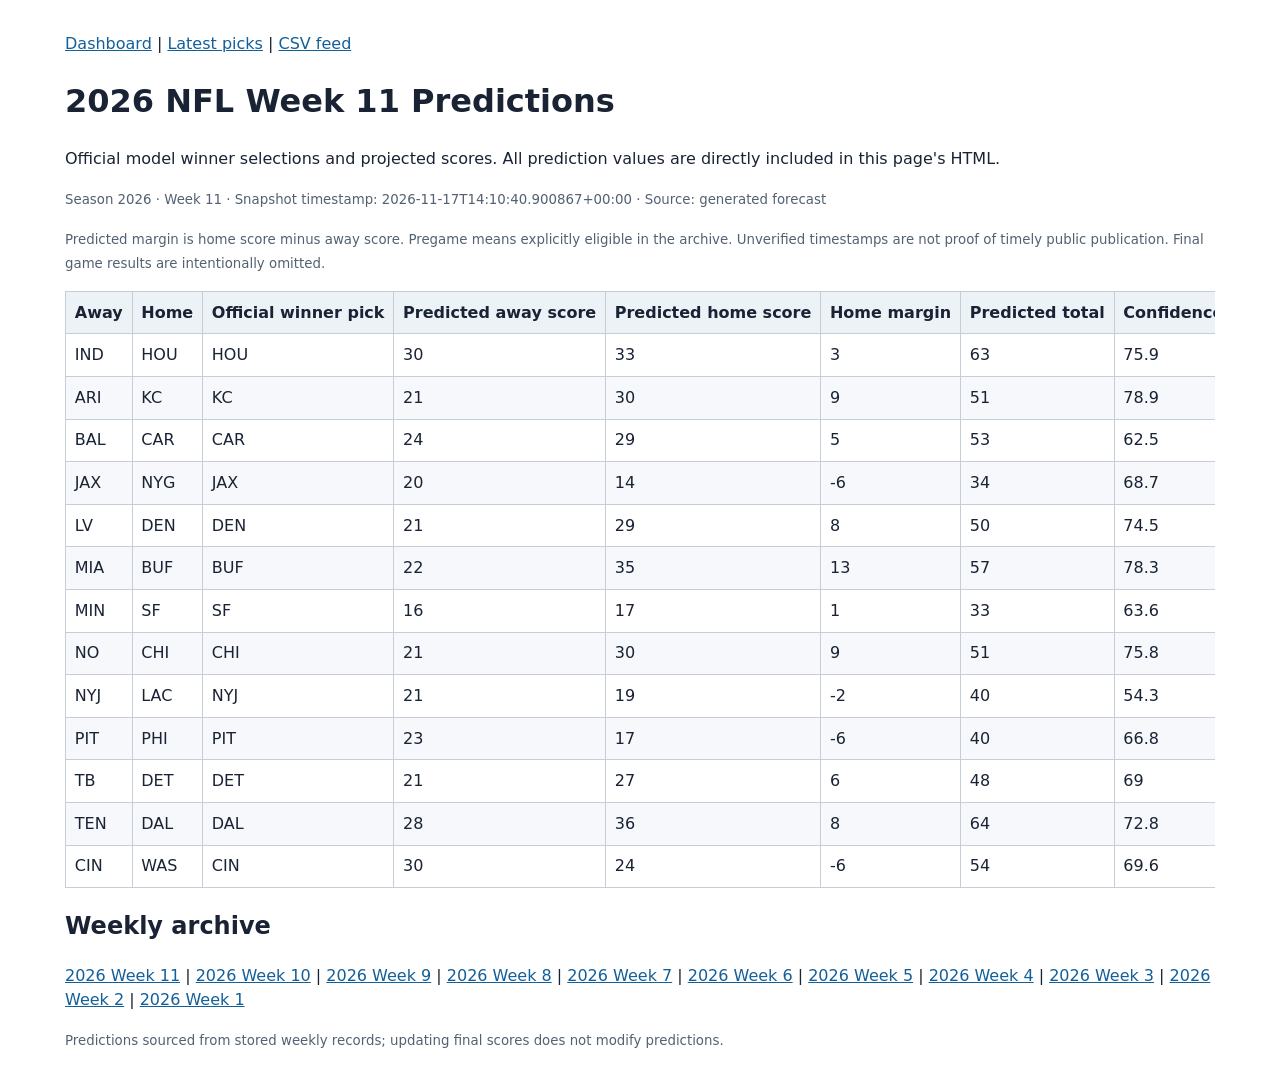
==== tracker/index.html @ 25757f8a "Refresh scores and static prediction tracker" ====
<!doctype html>
<html lang="en"><head><meta charset="utf-8"><meta name="viewport" content="width=device-width,initial-scale=1">
<title>2026 NFL Week 11 Predictions | NFL Prediction Lab</title>
<style>body{font:16px/1.5 system-ui,sans-serif;max-width:1150px;margin:2rem auto;padding:0 1rem;color:#192334}a{color:#135f99}table{border-collapse:collapse;width:100%}th,td{padding:.55rem;text-align:left;border:1px solid #c5ced6;white-space:nowrap}th{background:#edf2f7}tr:nth-child(even){background:#f6f8fb}.scroll{overflow-x:auto}small{color:#536172}</style>
</head><body><nav><a href="../">Dashboard</a> | <a href="./">Latest picks</a> | <a href="./latest.csv">CSV feed</a></nav>
<h1>2026 NFL Week 11 Predictions</h1>
<p>Official model winner selections and projected scores. All prediction values are directly included in this page's HTML.</p>
<p><small>Season 2026 · Week 11 · Snapshot timestamp: 2026-11-17T14:10:40.900867+00:00 · Source: generated forecast</small></p>
<p><small>Predicted margin is home score minus away score. Pregame means explicitly eligible in the archive. Unverified timestamps are not proof of timely public publication. Final game results are intentionally omitted.</small></p>
<div class="scroll"><table><thead><tr><th>Away</th><th>Home</th><th>Official winner pick</th><th>Predicted away score</th><th>Predicted home score</th><th>Home margin</th><th>Predicted total</th><th>Confidence %</th><th>Timing</th></tr></thead>
<tbody><tr data-away="IND" data-home="HOU" data-pick="HOU"><td>IND</td><td>HOU</td><td>HOU</td><td>30</td><td>33</td><td>3</td><td>63</td><td>75.9</td><td>Unverified</td></tr>
<tr data-away="ARI" data-home="KC" data-pick="KC"><td>ARI</td><td>KC</td><td>KC</td><td>21</td><td>30</td><td>9</td><td>51</td><td>78.9</td><td>Unverified</td></tr>
<tr data-away="BAL" data-home="CAR" data-pick="CAR"><td>BAL</td><td>CAR</td><td>CAR</td><td>24</td><td>29</td><td>5</td><td>53</td><td>62.5</td><td>Unverified</td></tr>
<tr data-away="JAX" data-home="NYG" data-pick="JAX"><td>JAX</td><td>NYG</td><td>JAX</td><td>20</td><td>14</td><td>-6</td><td>34</td><td>68.7</td><td>Unverified</td></tr>
<tr data-away="LV" data-home="DEN" data-pick="DEN"><td>LV</td><td>DEN</td><td>DEN</td><td>21</td><td>29</td><td>8</td><td>50</td><td>74.5</td><td>Unverified</td></tr>
<tr data-away="MIA" data-home="BUF" data-pick="BUF"><td>MIA</td><td>BUF</td><td>BUF</td><td>22</td><td>35</td><td>13</td><td>57</td><td>78.3</td><td>Unverified</td></tr>
<tr data-away="MIN" data-home="SF" data-pick="SF"><td>MIN</td><td>SF</td><td>SF</td><td>16</td><td>17</td><td>1</td><td>33</td><td>63.6</td><td>Unverified</td></tr>
<tr data-away="NO" data-home="CHI" data-pick="CHI"><td>NO</td><td>CHI</td><td>CHI</td><td>21</td><td>30</td><td>9</td><td>51</td><td>75.8</td><td>Unverified</td></tr>
<tr data-away="NYJ" data-home="LAC" data-pick="NYJ"><td>NYJ</td><td>LAC</td><td>NYJ</td><td>21</td><td>19</td><td>-2</td><td>40</td><td>54.3</td><td>Unverified</td></tr>
<tr data-away="PIT" data-home="PHI" data-pick="PIT"><td>PIT</td><td>PHI</td><td>PIT</td><td>23</td><td>17</td><td>-6</td><td>40</td><td>66.8</td><td>Unverified</td></tr>
<tr data-away="TB" data-home="DET" data-pick="DET"><td>TB</td><td>DET</td><td>DET</td><td>21</td><td>27</td><td>6</td><td>48</td><td>69</td><td>Unverified</td></tr>
<tr data-away="TEN" data-home="DAL" data-pick="DAL"><td>TEN</td><td>DAL</td><td>DAL</td><td>28</td><td>36</td><td>8</td><td>64</td><td>72.8</td><td>Unverified</td></tr>
<tr data-away="CIN" data-home="WAS" data-pick="CIN"><td>CIN</td><td>WAS</td><td>CIN</td><td>30</td><td>24</td><td>-6</td><td>54</td><td>69.6</td><td>Unverified</td></tr></tbody></table></div>
<h2>Weekly archive</h2><nav><a href="./2026/week-11.html">2026 Week 11</a> | <a href="./2026/week-10.html">2026 Week 10</a> | <a href="./2026/week-09.html">2026 Week 9</a> | <a href="./2026/week-08.html">2026 Week 8</a> | <a href="./2026/week-07.html">2026 Week 7</a> | <a href="./2026/week-06.html">2026 Week 6</a> | <a href="./2026/week-05.html">2026 Week 5</a> | <a href="./2026/week-04.html">2026 Week 4</a> | <a href="./2026/week-03.html">2026 Week 3</a> | <a href="./2026/week-02.html">2026 Week 2</a> | <a href="./2026/week-01.html">2026 Week 1</a></nav><footer><p><small>Predictions sourced from stored weekly records; updating final scores does not modify predictions.</small></p></footer>
</body></html>
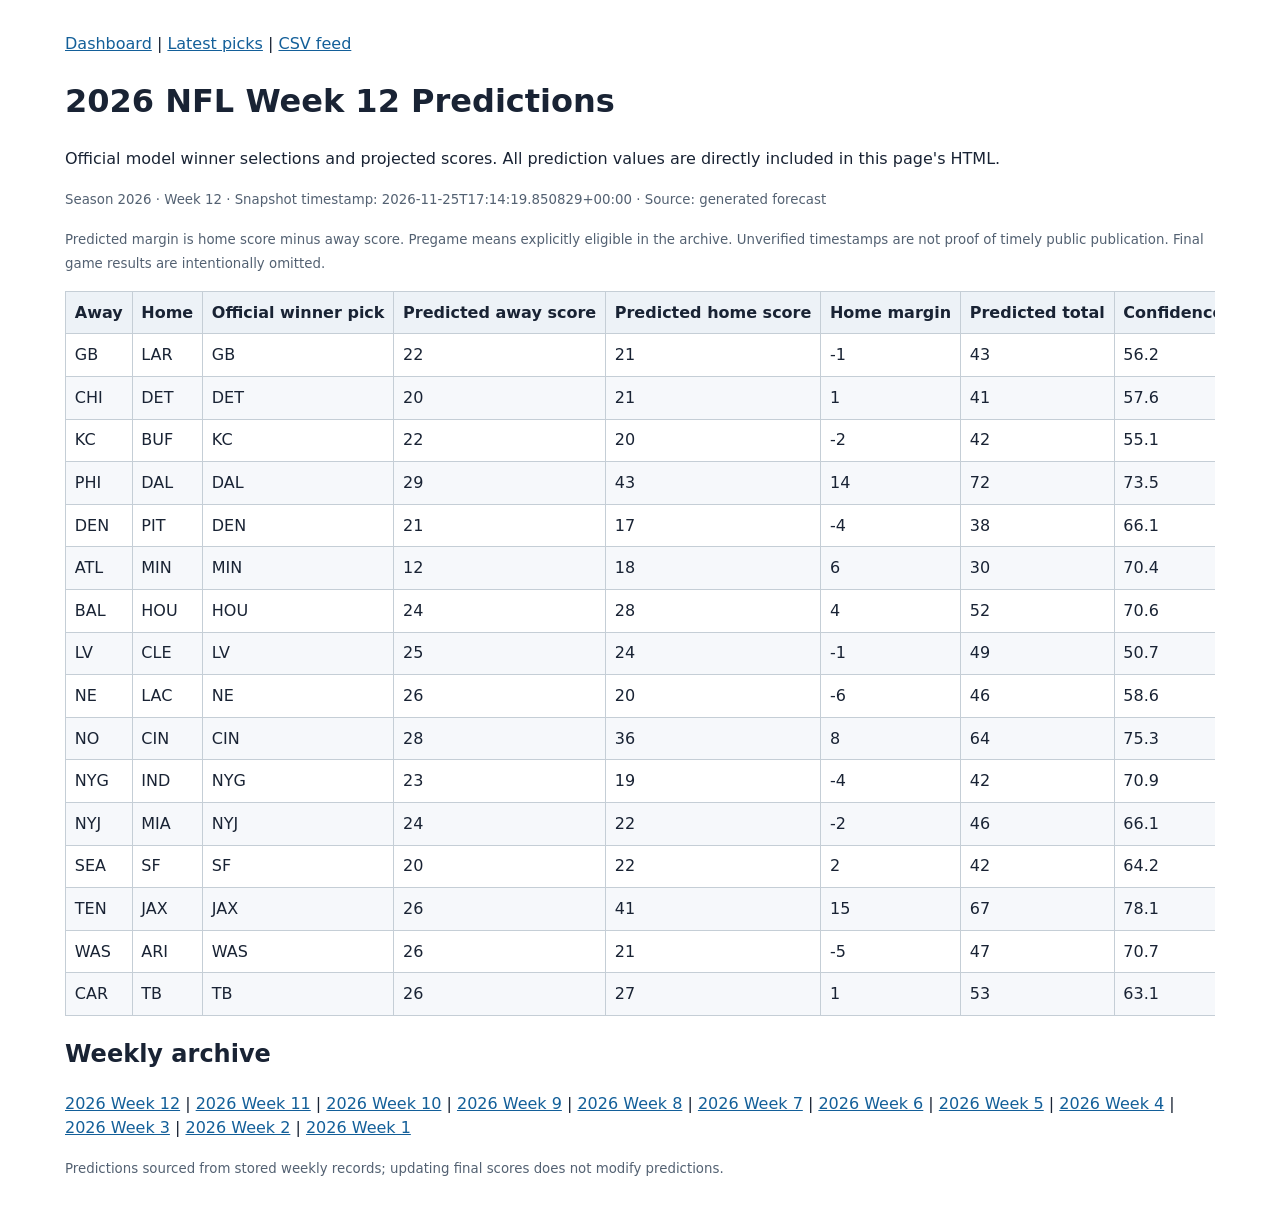
==== commit 88d2164e: "Refresh scores and static prediction tracker" ====
--- a/tracker/index.html
+++ b/tracker/index.html
@@ -1,25 +1,28 @@
 <!doctype html>
 <html lang="en"><head><meta charset="utf-8"><meta name="viewport" content="width=device-width,initial-scale=1">
-<title>2026 NFL Week 11 Predictions | NFL Prediction Lab</title>
+<title>2026 NFL Week 12 Predictions | NFL Prediction Lab</title>
 <style>body{font:16px/1.5 system-ui,sans-serif;max-width:1150px;margin:2rem auto;padding:0 1rem;color:#192334}a{color:#135f99}table{border-collapse:collapse;width:100%}th,td{padding:.55rem;text-align:left;border:1px solid #c5ced6;white-space:nowrap}th{background:#edf2f7}tr:nth-child(even){background:#f6f8fb}.scroll{overflow-x:auto}small{color:#536172}</style>
 </head><body><nav><a href="../">Dashboard</a> | <a href="./">Latest picks</a> | <a href="./latest.csv">CSV feed</a></nav>
-<h1>2026 NFL Week 11 Predictions</h1>
+<h1>2026 NFL Week 12 Predictions</h1>
 <p>Official model winner selections and projected scores. All prediction values are directly included in this page's HTML.</p>
-<p><small>Season 2026 · Week 11 · Snapshot timestamp: 2026-11-17T14:10:40.900867+00:00 · Source: generated forecast</small></p>
+<p><small>Season 2026 · Week 12 · Snapshot timestamp: 2026-11-25T17:14:19.850829+00:00 · Source: generated forecast</small></p>
 <p><small>Predicted margin is home score minus away score. Pregame means explicitly eligible in the archive. Unverified timestamps are not proof of timely public publication. Final game results are intentionally omitted.</small></p>
 <div class="scroll"><table><thead><tr><th>Away</th><th>Home</th><th>Official winner pick</th><th>Predicted away score</th><th>Predicted home score</th><th>Home margin</th><th>Predicted total</th><th>Confidence %</th><th>Timing</th></tr></thead>
-<tbody><tr data-away="IND" data-home="HOU" data-pick="HOU"><td>IND</td><td>HOU</td><td>HOU</td><td>30</td><td>33</td><td>3</td><td>63</td><td>75.9</td><td>Unverified</td></tr>
-<tr data-away="ARI" data-home="KC" data-pick="KC"><td>ARI</td><td>KC</td><td>KC</td><td>21</td><td>30</td><td>9</td><td>51</td><td>78.9</td><td>Unverified</td></tr>
-<tr data-away="BAL" data-home="CAR" data-pick="CAR"><td>BAL</td><td>CAR</td><td>CAR</td><td>24</td><td>29</td><td>5</td><td>53</td><td>62.5</td><td>Unverified</td></tr>
-<tr data-away="JAX" data-home="NYG" data-pick="JAX"><td>JAX</td><td>NYG</td><td>JAX</td><td>20</td><td>14</td><td>-6</td><td>34</td><td>68.7</td><td>Unverified</td></tr>
-<tr data-away="LV" data-home="DEN" data-pick="DEN"><td>LV</td><td>DEN</td><td>DEN</td><td>21</td><td>29</td><td>8</td><td>50</td><td>74.5</td><td>Unverified</td></tr>
-<tr data-away="MIA" data-home="BUF" data-pick="BUF"><td>MIA</td><td>BUF</td><td>BUF</td><td>22</td><td>35</td><td>13</td><td>57</td><td>78.3</td><td>Unverified</td></tr>
-<tr data-away="MIN" data-home="SF" data-pick="SF"><td>MIN</td><td>SF</td><td>SF</td><td>16</td><td>17</td><td>1</td><td>33</td><td>63.6</td><td>Unverified</td></tr>
-<tr data-away="NO" data-home="CHI" data-pick="CHI"><td>NO</td><td>CHI</td><td>CHI</td><td>21</td><td>30</td><td>9</td><td>51</td><td>75.8</td><td>Unverified</td></tr>
-<tr data-away="NYJ" data-home="LAC" data-pick="NYJ"><td>NYJ</td><td>LAC</td><td>NYJ</td><td>21</td><td>19</td><td>-2</td><td>40</td><td>54.3</td><td>Unverified</td></tr>
-<tr data-away="PIT" data-home="PHI" data-pick="PIT"><td>PIT</td><td>PHI</td><td>PIT</td><td>23</td><td>17</td><td>-6</td><td>40</td><td>66.8</td><td>Unverified</td></tr>
-<tr data-away="TB" data-home="DET" data-pick="DET"><td>TB</td><td>DET</td><td>DET</td><td>21</td><td>27</td><td>6</td><td>48</td><td>69</td><td>Unverified</td></tr>
-<tr data-away="TEN" data-home="DAL" data-pick="DAL"><td>TEN</td><td>DAL</td><td>DAL</td><td>28</td><td>36</td><td>8</td><td>64</td><td>72.8</td><td>Unverified</td></tr>
-<tr data-away="CIN" data-home="WAS" data-pick="CIN"><td>CIN</td><td>WAS</td><td>CIN</td><td>30</td><td>24</td><td>-6</td><td>54</td><td>69.6</td><td>Unverified</td></tr></tbody></table></div>
-<h2>Weekly archive</h2><nav><a href="./2026/week-11.html">2026 Week 11</a> | <a href="./2026/week-10.html">2026 Week 10</a> | <a href="./2026/week-09.html">2026 Week 9</a> | <a href="./2026/week-08.html">2026 Week 8</a> | <a href="./2026/week-07.html">2026 Week 7</a> | <a href="./2026/week-06.html">2026 Week 6</a> | <a href="./2026/week-05.html">2026 Week 5</a> | <a href="./2026/week-04.html">2026 Week 4</a> | <a href="./2026/week-03.html">2026 Week 3</a> | <a href="./2026/week-02.html">2026 Week 2</a> | <a href="./2026/week-01.html">2026 Week 1</a></nav><footer><p><small>Predictions sourced from stored weekly records; updating final scores does not modify predictions.</small></p></footer>
+<tbody><tr data-away="GB" data-home="LAR" data-pick="GB"><td>GB</td><td>LAR</td><td>GB</td><td>22</td><td>21</td><td>-1</td><td>43</td><td>56.2</td><td>Pregame</td></tr>
+<tr data-away="CHI" data-home="DET" data-pick="DET"><td>CHI</td><td>DET</td><td>DET</td><td>20</td><td>21</td><td>1</td><td>41</td><td>57.6</td><td>Pregame</td></tr>
+<tr data-away="KC" data-home="BUF" data-pick="KC"><td>KC</td><td>BUF</td><td>KC</td><td>22</td><td>20</td><td>-2</td><td>42</td><td>55.1</td><td>Pregame</td></tr>
+<tr data-away="PHI" data-home="DAL" data-pick="DAL"><td>PHI</td><td>DAL</td><td>DAL</td><td>29</td><td>43</td><td>14</td><td>72</td><td>73.5</td><td>Pregame</td></tr>
+<tr data-away="DEN" data-home="PIT" data-pick="DEN"><td>DEN</td><td>PIT</td><td>DEN</td><td>21</td><td>17</td><td>-4</td><td>38</td><td>66.1</td><td>Pregame</td></tr>
+<tr data-away="ATL" data-home="MIN" data-pick="MIN"><td>ATL</td><td>MIN</td><td>MIN</td><td>12</td><td>18</td><td>6</td><td>30</td><td>70.4</td><td>Pregame</td></tr>
+<tr data-away="BAL" data-home="HOU" data-pick="HOU"><td>BAL</td><td>HOU</td><td>HOU</td><td>24</td><td>28</td><td>4</td><td>52</td><td>70.6</td><td>Pregame</td></tr>
+<tr data-away="LV" data-home="CLE" data-pick="LV"><td>LV</td><td>CLE</td><td>LV</td><td>25</td><td>24</td><td>-1</td><td>49</td><td>50.7</td><td>Pregame</td></tr>
+<tr data-away="NE" data-home="LAC" data-pick="NE"><td>NE</td><td>LAC</td><td>NE</td><td>26</td><td>20</td><td>-6</td><td>46</td><td>58.6</td><td>Pregame</td></tr>
+<tr data-away="NO" data-home="CIN" data-pick="CIN"><td>NO</td><td>CIN</td><td>CIN</td><td>28</td><td>36</td><td>8</td><td>64</td><td>75.3</td><td>Pregame</td></tr>
+<tr data-away="NYG" data-home="IND" data-pick="NYG"><td>NYG</td><td>IND</td><td>NYG</td><td>23</td><td>19</td><td>-4</td><td>42</td><td>70.9</td><td>Pregame</td></tr>
+<tr data-away="NYJ" data-home="MIA" data-pick="NYJ"><td>NYJ</td><td>MIA</td><td>NYJ</td><td>24</td><td>22</td><td>-2</td><td>46</td><td>66.1</td><td>Pregame</td></tr>
+<tr data-away="SEA" data-home="SF" data-pick="SF"><td>SEA</td><td>SF</td><td>SF</td><td>20</td><td>22</td><td>2</td><td>42</td><td>64.2</td><td>Pregame</td></tr>
+<tr data-away="TEN" data-home="JAX" data-pick="JAX"><td>TEN</td><td>JAX</td><td>JAX</td><td>26</td><td>41</td><td>15</td><td>67</td><td>78.1</td><td>Pregame</td></tr>
+<tr data-away="WAS" data-home="ARI" data-pick="WAS"><td>WAS</td><td>ARI</td><td>WAS</td><td>26</td><td>21</td><td>-5</td><td>47</td><td>70.7</td><td>Pregame</td></tr>
+<tr data-away="CAR" data-home="TB" data-pick="TB"><td>CAR</td><td>TB</td><td>TB</td><td>26</td><td>27</td><td>1</td><td>53</td><td>63.1</td><td>Pregame</td></tr></tbody></table></div>
+<h2>Weekly archive</h2><nav><a href="./2026/week-12.html">2026 Week 12</a> | <a href="./2026/week-11.html">2026 Week 11</a> | <a href="./2026/week-10.html">2026 Week 10</a> | <a href="./2026/week-09.html">2026 Week 9</a> | <a href="./2026/week-08.html">2026 Week 8</a> | <a href="./2026/week-07.html">2026 Week 7</a> | <a href="./2026/week-06.html">2026 Week 6</a> | <a href="./2026/week-05.html">2026 Week 5</a> | <a href="./2026/week-04.html">2026 Week 4</a> | <a href="./2026/week-03.html">2026 Week 3</a> | <a href="./2026/week-02.html">2026 Week 2</a> | <a href="./2026/week-01.html">2026 Week 1</a></nav><footer><p><small>Predictions sourced from stored weekly records; updating final scores does not modify predictions.</small></p></footer>
 </body></html>
